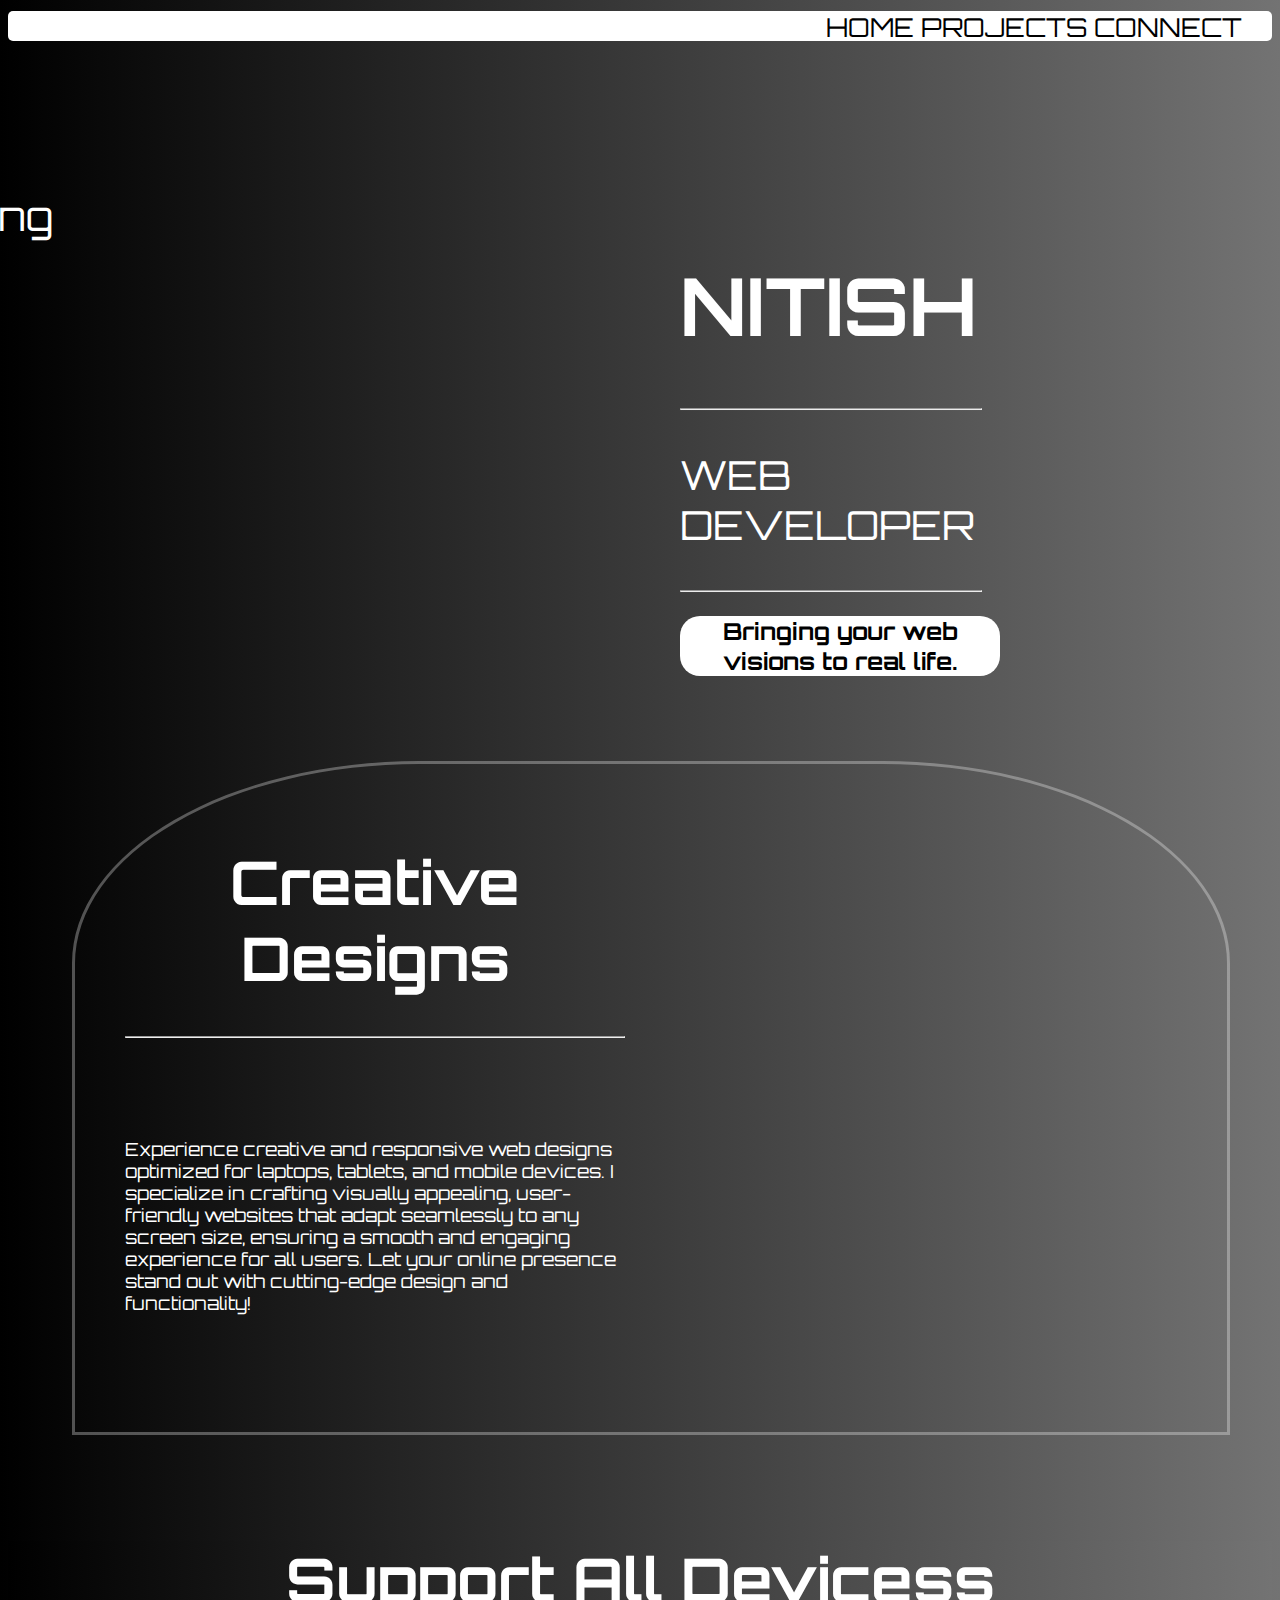
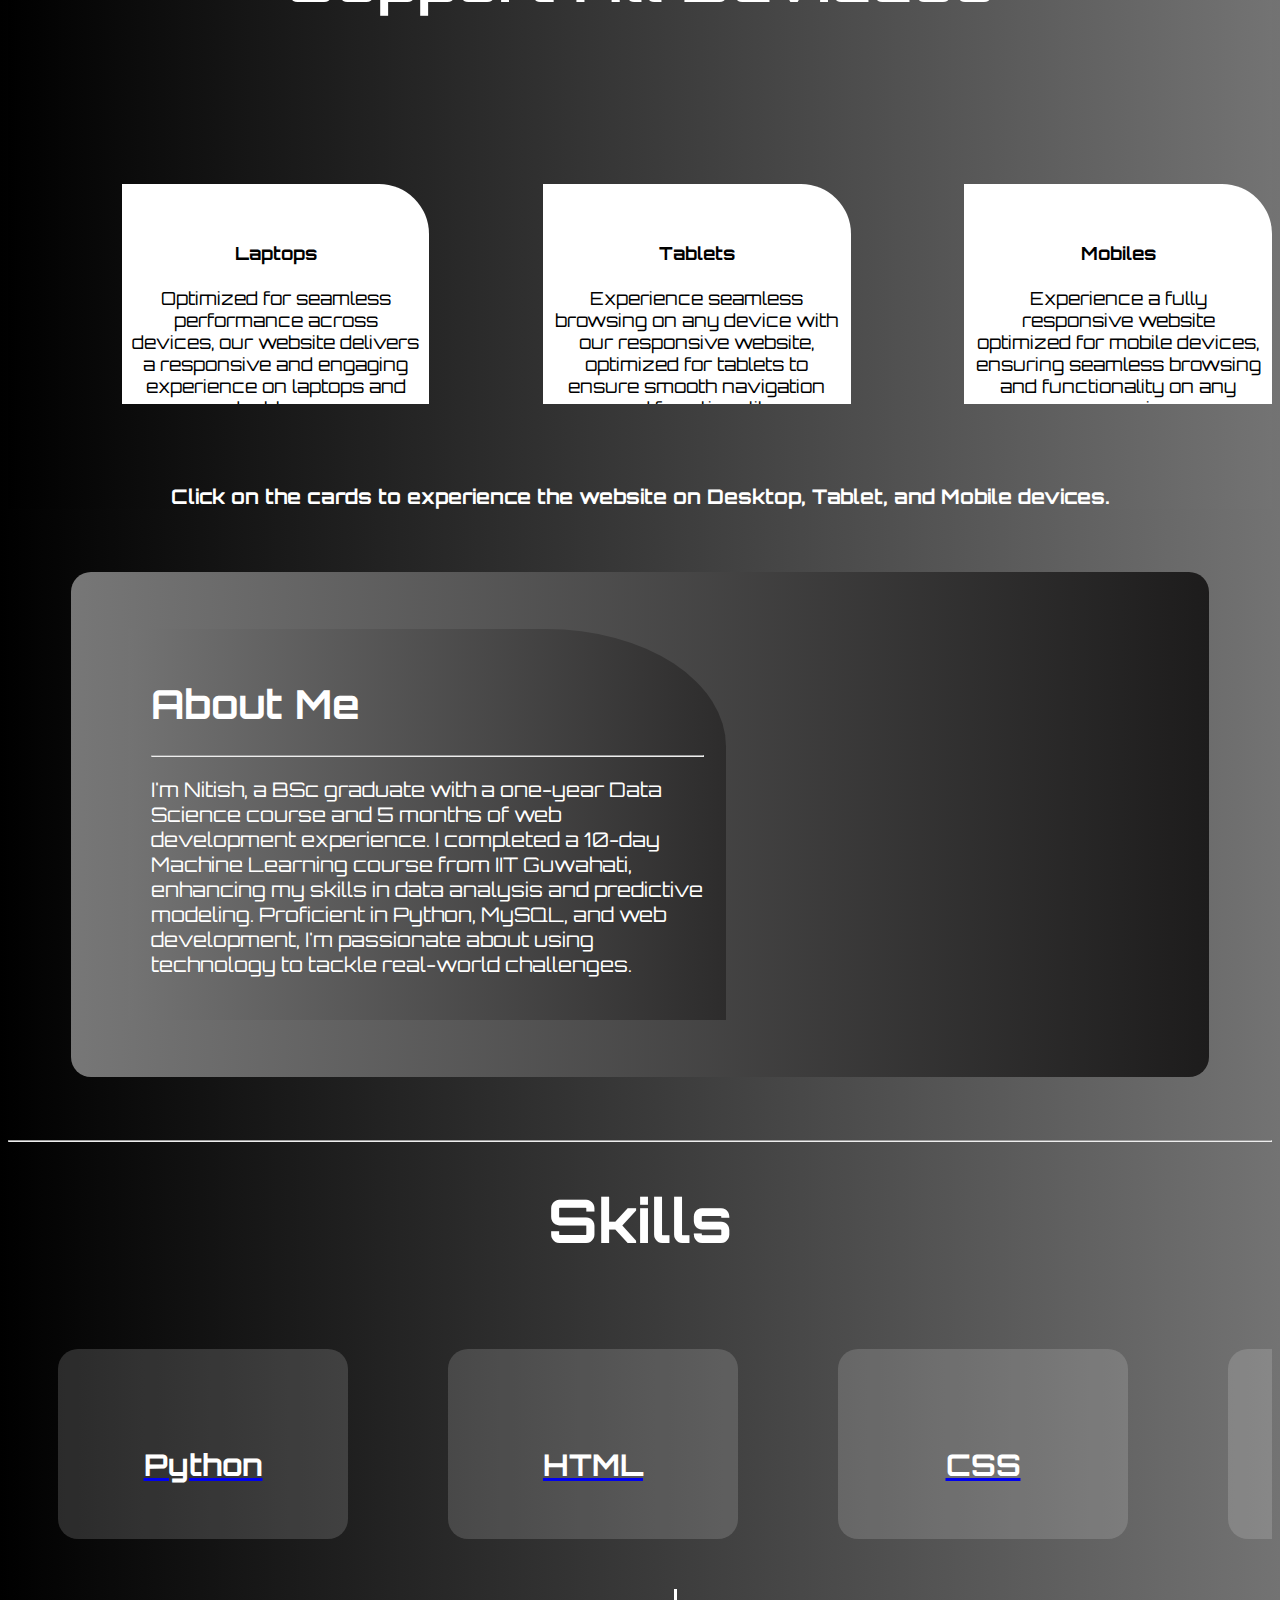
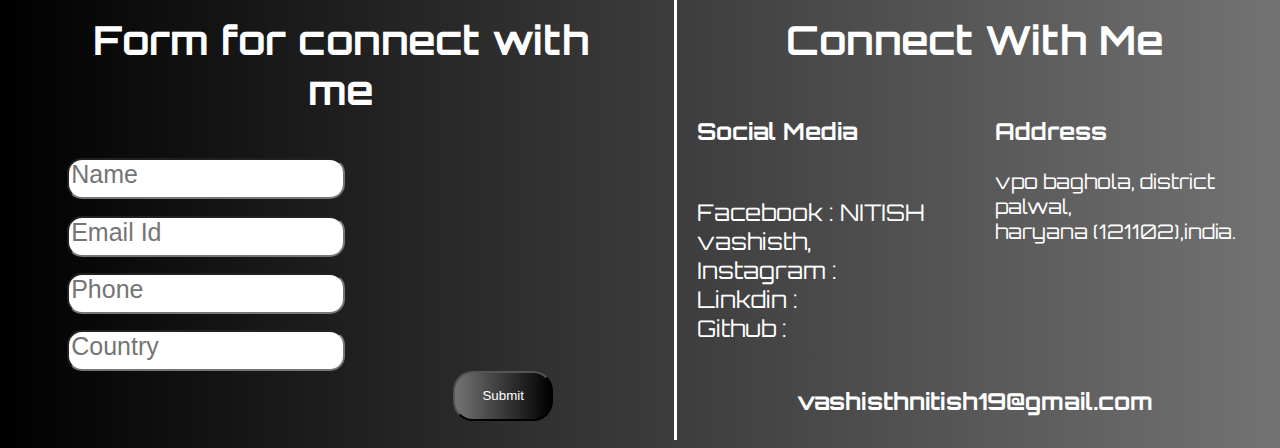
==== portfolio.html @ 12d9ccba "Add files via upload" ====
<!DOCTYPE html>
<html lang="en">
<head>
    <meta charset="UTF-8">
    <meta name="viewport" content="width=device-width, initial-scale=1.0">
    <title>portfolio</title>
    <link rel="stylesheet" href="port.css">
    <link rel="preconnect" href="https://fonts.googleapis.com">
    <link rel="preconnect" href="https://fonts.gstatic.com" crossorigin>
    <link href="https://fonts.googleapis.com/css2?family=Orbitron:wght@400..900&display=swap" rel="stylesheet">
</head>
<body class="body">
    <div class="main">
        <div>
            <div class="nave">
                <ul>
                    <td>
                        <tr>HOME</tr>
                        <tr>PROJECTS</tr>
                        <tr>CONNECT</tr>
                    </td>
                </ul>
            </div>
            <div class="img1">
                <div class="img11">
                    <img src="media/book3.png" alt="laptop.png">
                </div>
                <div class="name">
                    <h1>NITISH</h1>
                    <hr style="width: 300px; margin-right: 200px;">
                    
                    <div class="ani">
                        <p>WEB<br> DEVELOPER</p>
                    </div>
                    <hr style="width: 300px; margin-right: 200px;">
                    <div style="background-color: #ffffff;color: #000000;border-radius: 20px;font-size: 20px;width: 320px;text-align: center;">
                        <h3>Bringing your web visions to real life.</h2>
                    </div>
                </div>
            </div>
            <div>
                <video autoplay loop muted playsinline class="vid1">
                    <source src="media/vid1.mp4" type="video/mp4">
                </video>
                <!-- <img src="media/eye.webp" alt="" class="vid1"> -->
                <div class="vidbod">
                    <div class="vidcon">
                        <h1>Creative Designs</h1>
                        <hr>
                        <p style="font-size: 18px;margin-top: 100px; text-align: left;">Experience creative and responsive web designs optimized for laptops, tablets, and mobile devices. I specialize in crafting visually appealing, user-friendly websites that adapt seamlessly to any screen size, ensuring a smooth and engaging experience for all users. Let your online presence stand out with cutting-edge design and functionality!</p>
                    </div>
                    <div class="responc">
                        <img src="media/responcive.png" alt="">
                    </div>
                </div>
            </div>
            <div class="support">
                <h1>Support All Devicess</h1>
                <div class="support1">
                    <div class="prod">
                        <img src="media/7.png" alt="">
                        <h4>Laptops</h4>
                        <p>Optimized for seamless performance across devices, our website delivers a responsive and engaging experience on laptops and desktops.</p>
                    </div>
                    <div class="prod">
                        <img src="media/8.png" alt="">
                        <h4>Tablets</h4>
                        <p>Experience seamless browsing on any device with our responsive website, optimized for tablets to ensure smooth navigation and functionality.</p>
                    </div>
                    <div class="prod">
                        <img src="media/9.png" alt="">
                        <h4>Mobiles</h4>
                        <p>Experience a fully responsive website optimized for mobile devices, ensuring seamless browsing and functionality on any screen size.</p>
                    </div>
                </div>
                <h6>Click on the cards to experience the website on Desktop, Tablet, and Mobile devices.</h6>
            </div>
            <div class="about">
                <div class="abouttxt">
                    <h1>About Me</h1>
                    <hr>
                    <p>I'm Nitish, a BSc graduate with a one-year Data Science course and 5 months of web development experience. I completed a 10-day Machine Learning course from IIT Guwahati, enhancing my skills in data analysis and predictive modeling. Proficient in Python, MySQL, and web development, I'm passionate about using technology to tackle real-world challenges.</p>
                </div>
                <img src="media/1.png" alt="">
            </div>
            <hr>
            <div class="skils">
                <h1>Skills</h1>
                <div class="skils1">
                    <a href="https://www.python.org/">
                        <div class="skilsimg">
                            <img src="media/Python.webp" alt="">
                            <h4>Python</h4>
                        </div>
                    </a>
                    <a href="https://www.w3schools.com/html/">
                        <div class="skilsimg">
                            <img src="media/HTML5.png" alt="">
                            <h4>HTML</h4>
                        </div>
                    </a>
                    <a href="https://www.w3schools.com/Css/">
                        <div class="skilsimg">
                            <img src="media/CSS-Logo.png" alt="">
                            <h4>CSS</h4>
                        </div>
                    </a>
                        <a href="https://www.djangoproject.com/">
                        <div class="skilsimg">
                            <img src="media/django.png" alt="">
                            <h4>Django</h4>
                        </div>
                    </a>
                    <a href="https://www.mysql.com/">
                        <div class="skilsimg">
                            <img src="media/mysql-logo.png" alt="">
                            <h4>MySql</h4>
                        </div>
                    </a>
                    <a href="https://www.w3schools.com/js/DEFAULT.asp">
                        <div class="skilsimg">
                            <img src="media/javascript.png" alt="">
                            <h4>Javascript</h4>
                        </div>
                    </a>
                    <a href="https://numpy.org/">
                        <div class="skilsimg">
                            <img src="media/numpy-pngrepo.png" alt="">
                            <h4>Numpy</h4>
                        </div>
                    </a>
                    <a href="">
                        <div class="skilsimg">
                            <a href=""></a>
                            <img src="media/Pandas_logo.png" alt="">
                            <h4>Pandas</h4>
                        </div>
                    </a>
                    <a href="https://pandas.pydata.org/">
                        <div class="skilsimg">
                            <img src="media/power_bi.png" alt="">
                            <h4>Power Bi</h4>
                        </div>
                    </a>
                    <a href="https://matplotlib.org/">
                        <div class="skilsimg">
                            <img src="media/matplotlib.png" alt="">
                            <h4>Matplotlib</h4>
                        </div>
                    </a>
                    <a href="https://docs.python.org/3/library/tkinter.html">
                        <div class="skilsimg">
                            <img src="media/tkinter.png" alt="">
                            <h4>Tkinter</h4>
                        </div>
                    </a>
                </div>
            </div>
            <div class="connect">
                <div class="form">
                    <h1>Form for connect with me</h1>
                    <form action="" class="form1">
                        <input type="text" placeholder="Name"><br>
                        <input type="text" placeholder="Email Id"><br>
                        <input type="text" placeholder="Phone"><br>
                        <input type="text" placeholder="Country"><br>
                        <button type="submit">Submit</button>
                    </form>
                </div>
                <div class="connect1">
                    <h1>Connect With Me</h1>
                    <div class="connect2">
                        <div class="connect3" >
                            <h3>Social Media</h3>
                            <p><span style="font-size: 23px;"><iconify-icon icon="gg:instagram"></iconify-icon><br> Facebook : NITISH vashisth,<br>Instagram : <br>Linkdin : <br>Github :  </span></p>
                        </div>
                        <div class="connect3">
                            <h3>Address</h2>
                            <p>vpo baghola, district palwal,<br> haryana (121102),india.</p>
                        </div>
                    </div>
                    <h3>vashisthnitish19@gmail.com</h3>
                </div>
            </div>
        </div>
    </div>
</body>
</html>
---- port.css ----
.body{
    background: linear-gradient(90deg,#000000,#737373);
    background-repeat: no-repeat;
    background-size:cover;
    font-family: "Orbitron";
}
.img1 img{
    margin-top: 150px;
    margin-left: -200px;
    height: 500px;
    width: 1000px;
    
}
.img11{
    animation-name: aniimg;
    animation-duration: 2.5s;
}
@keyframes aniimg{
    0%{
        margin-left: -1100px;
    }
    100%{
        margin-left: 0px;
    }
}
.img1{
    height: 600px;
    color: #ffffff;
    font-size: 40px;
    margin-bottom: 100px;
    
}

.name {
    width: 500px;
    position: absolute;
    right: 100px;
    top: 50%;
    transform: translateY(-50%);
}

.ani {
    margin-right: 500px;
    animation-name: anitxt;
    animation-duration: 5s;
    animation-fill-mode: forwards;
    animation-delay: 2s;
}

@keyframes anitxt {
    0% {
        transform: translateX(0px);
    }
    40% {
        margin-right: -200px;
        transform: rotate(85deg); 
        animation-timing-function: ease-in; 
    }
    80% {
        transform: translateY(-10px) translateX(-50px) rotate(25deg);
        animation-timing-function: ease-out;
    }
    100% {
        transform: translateY(0px) translateX(0px) rotate(0deg);
    }
}
.nave{
    background-color: #ffffff;
    text-align: right;
    padding-right: 30px;
    margin-top: -15px;
    border-radius: 5px;
    height: 30px;
    font-size: 26px;
}
.vid1{
    position: absolute;
    width: 100%;
    height: 100%;
    overflow: hidden;
    object-fit: cover;
}
.vidbod{
    position:absolute;
    margin-top:20px;
    padding-top: 40px;
    margin-left: 5%;
    border: 10px;
    border: solid;
    border-color: #ffffff4e;
    border-radius: 30% 30% 0% 0%;
    width: 90%;
    display: flex;
}
.vidcon{
    margin-left: 50px;
    z-index: 1;
    color: #ffffff;
    font-size: 30px;
    width: 500px;
    padding-bottom: 100px;
    text-align: center;
}
.responc img{
    border-radius: 100px 100px 0px 0px;
    margin-top: 20%;
    margin-left: 20%;
    width: 600px;
}
.support{
    background: linear-gradient(90deg,#000000,#737373);
    margin-top: 900px;
    color: #ffffff;
    font-size: 30px;
    text-align: center;
}
.support1{
    display: flex;
    height: 380px;
}
.prod{
    width: 300px;
    height: 200px;
    background-color: #ffffff;
    color: #000000;
    font-size: 18px;
    margin-left: 9%;
    margin-top: 10%;
    padding: 10px;
    overflow: hidden;
    transition: 0.8s;
    border-radius: 0px 50px 0px 0px;
}
.prod:hover{
    margin-top: 0%;
    height: 380px;
    border-radius: 0px 50px 0px 50px;
}
.prod img{
    margin-top: 20px;
    height: 130px;
}
.abouttxt{
    width: 600px;
    color: #ffffff;
    background: linear-gradient(90deg, #737373, rgb(45, 44, 44));
    /* opacity: 0.5; */
    padding: 2%;
    border-radius: 0% 30% 0% 0%;
    margin: 5%;
}
.about{
    display: flex;
    margin: 5%;
    width: 90%;
    overflow: hidden;
    font-size: 20px;
    background: linear-gradient(90deg, #777777, rgb(29, 28, 28));
    border-radius: 20px;
}
.about img{
    width: 400px;
    margin-bottom: -0px;
    margin-left: 5%;
}
.skils{
    color: #ffffff;
    text-align: center;
    font-size: 30px;
    
}
.skils1{
    display: flex;
    overflow: scroll;
}
.skils1 a:hover{
    color: white;
}
.skilsimg{
    color: #ffffff;
    margin-top: 1px;
    width: 250px;
    height: 150px;
    padding: 20px;
    background-color: #ffffff27;
    border-radius: 20px;
    margin: 50px;
}
.skilsimg:hover{
    margin-top: 0px;
    border-color: #fffefe09;
    border: solid;
}
.skilsimg img{
    height: 70px;
    width: auto;
}
.connect1{
    margin-right:0px;
    margin-left: auto;
    text-align: center;
    color: #ffffff;
    width: 50%;
    font-size: 20px;
    border-left: solid;
}
.connect2{
    display: flex;
}
.connect3{
    width: 50%;
    margin-left: 20px;
    text-align: left;
}
.connect{
    display: flex;
}
.form{
    text-align: center;
    color: #ffffff;
    font-size: 20px;
    margin-left: 5%;
    margin-right: 5%;
    
}
.form1 input{
    height: 35px;
    width: 50%;
    border-radius: 15px;
    margin-left: -50%;
    margin-top: 3%;
    /* background-color: red; */
}
.form1 input::placeholder{
    font-size: 25px;
}
.form1 button{
    height: 50px;
    width: 100px;
    border-radius: 20px;
    color: #ffffff;
    position: relative;
    right: -30%;
    background: linear-gradient(90deg,#737373, #000000);
}
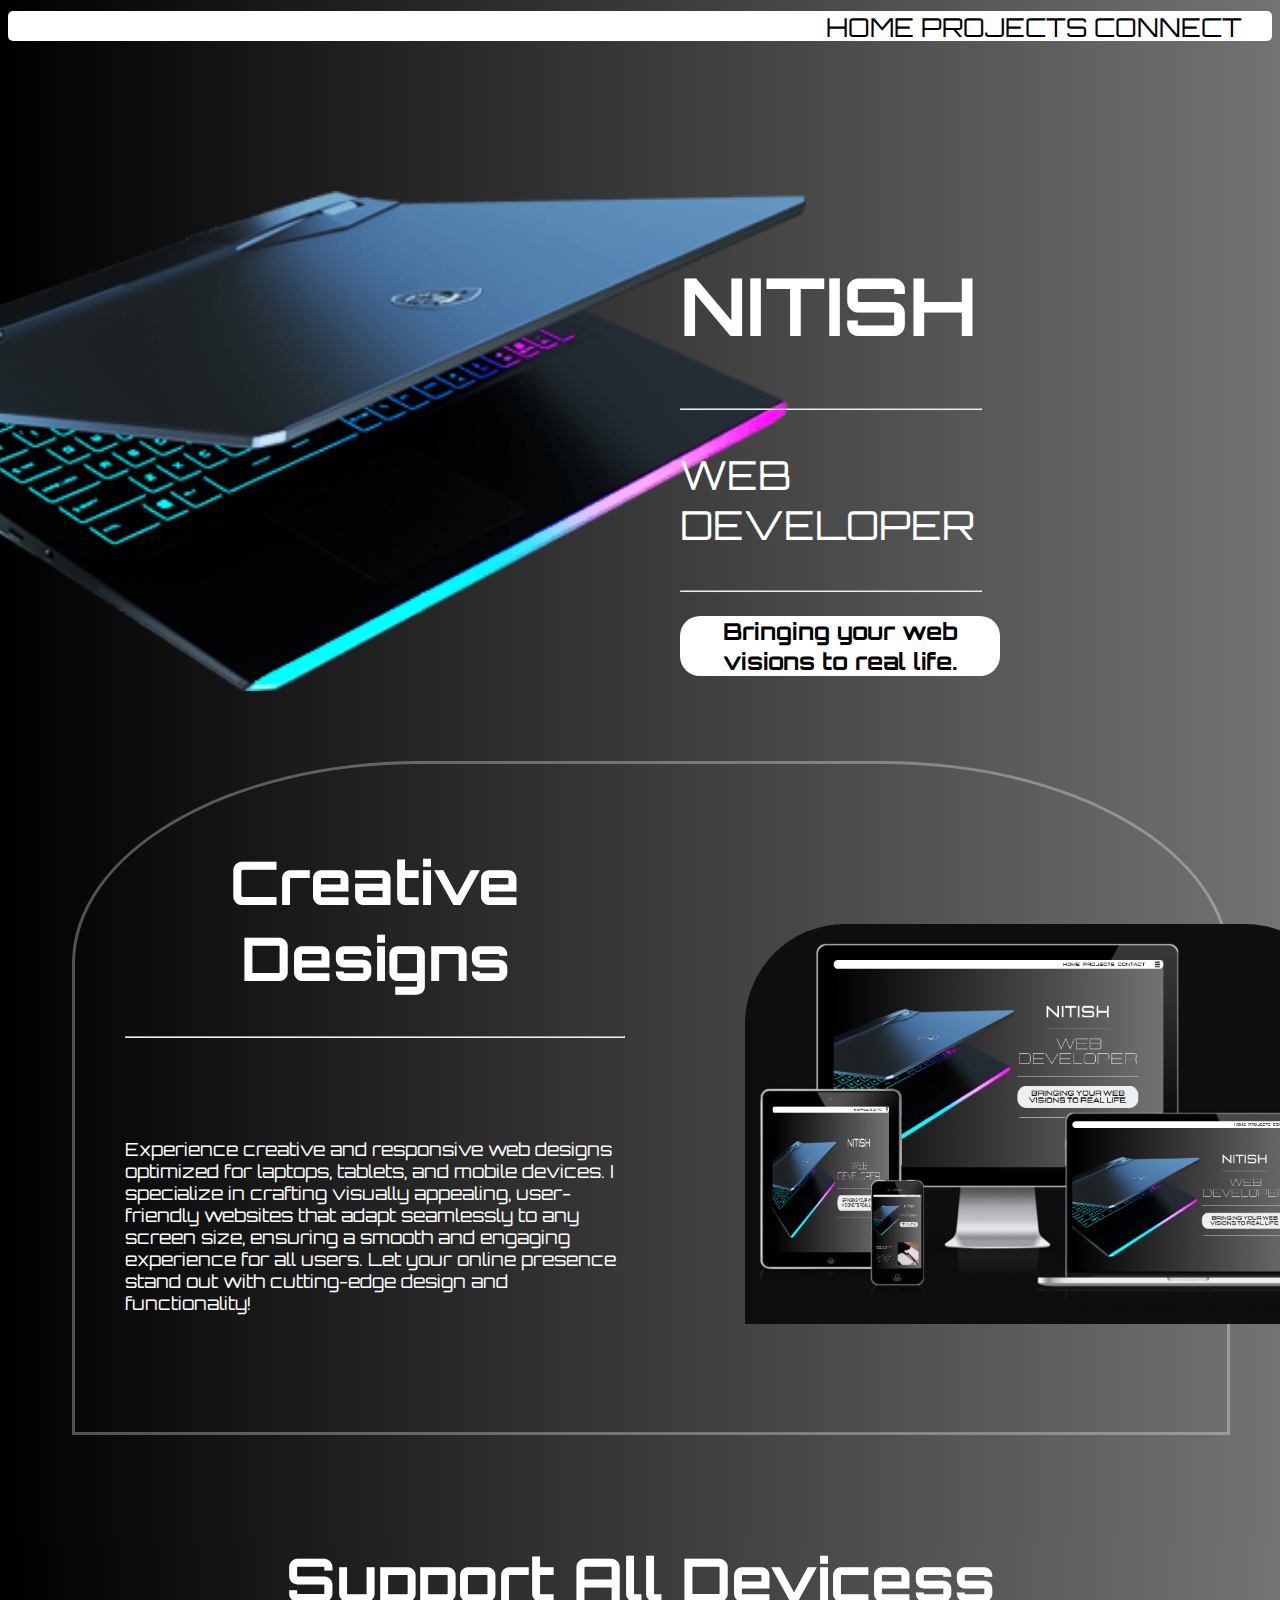
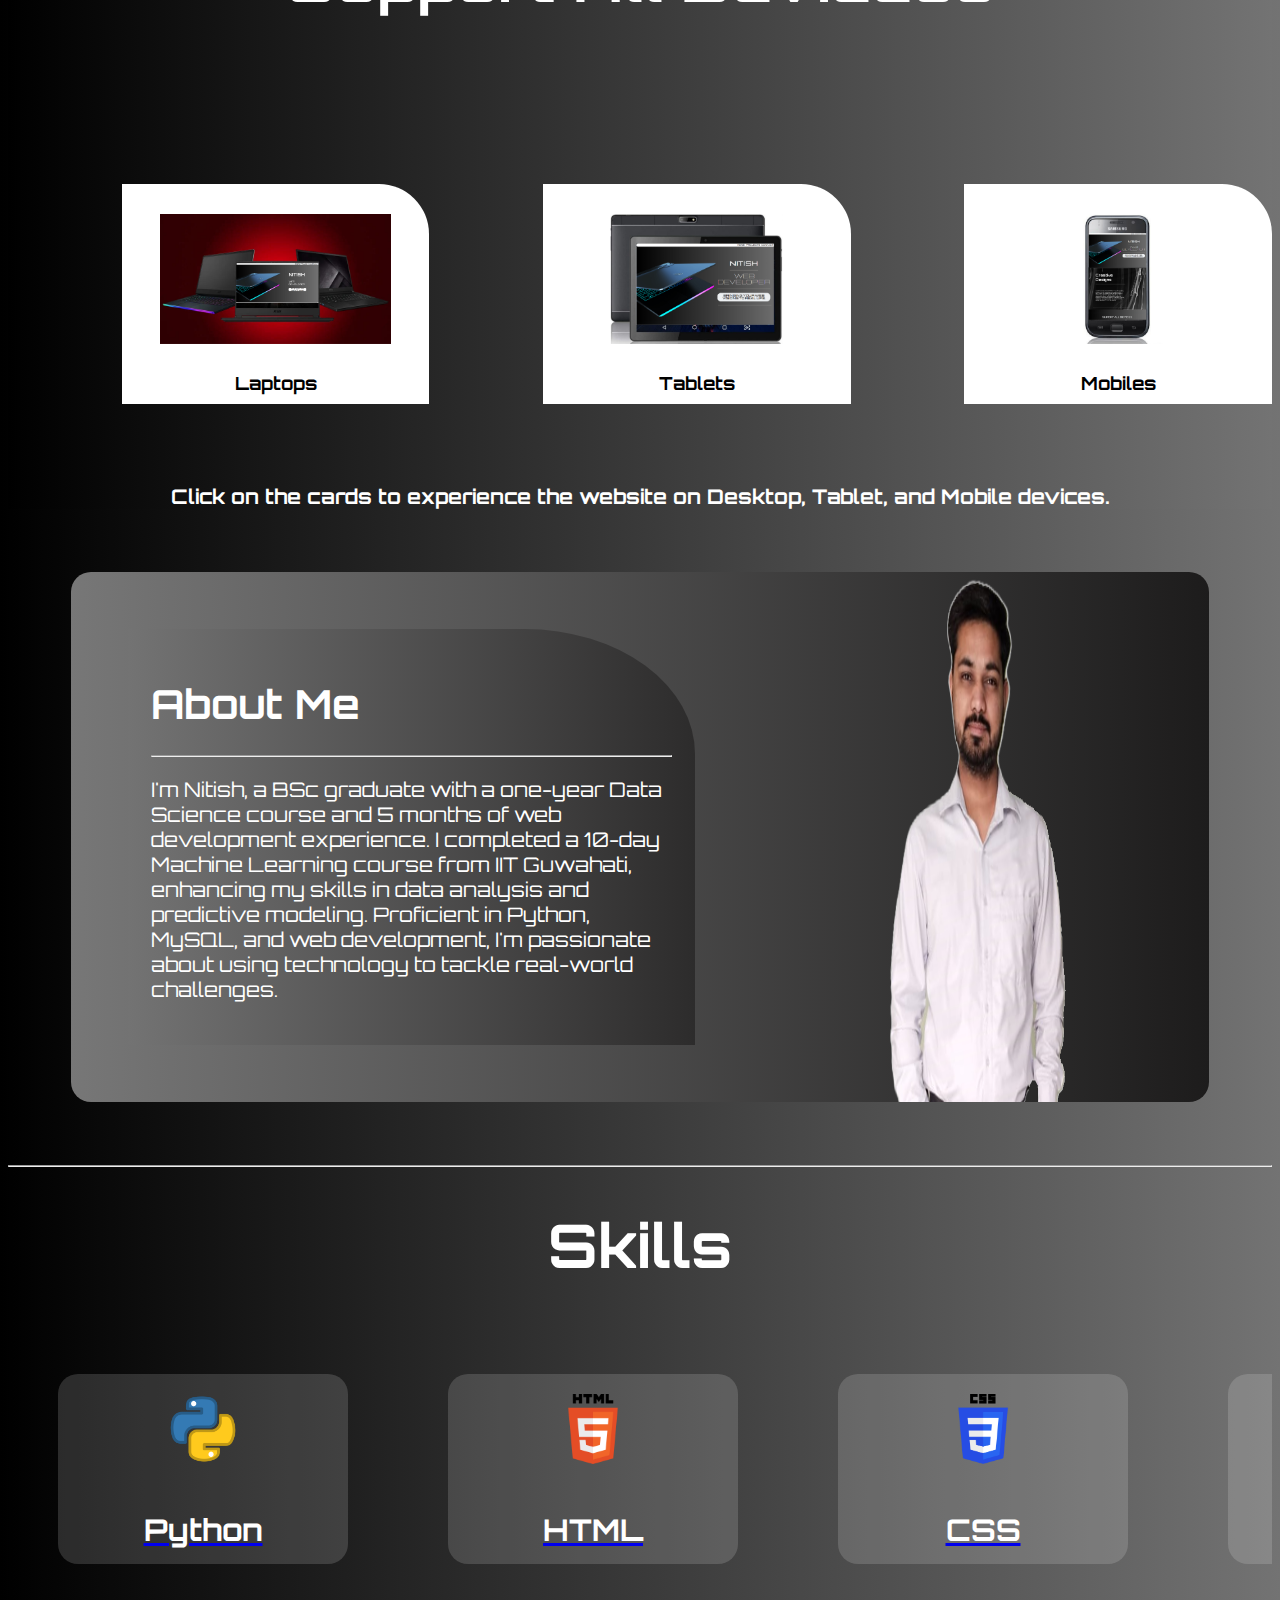
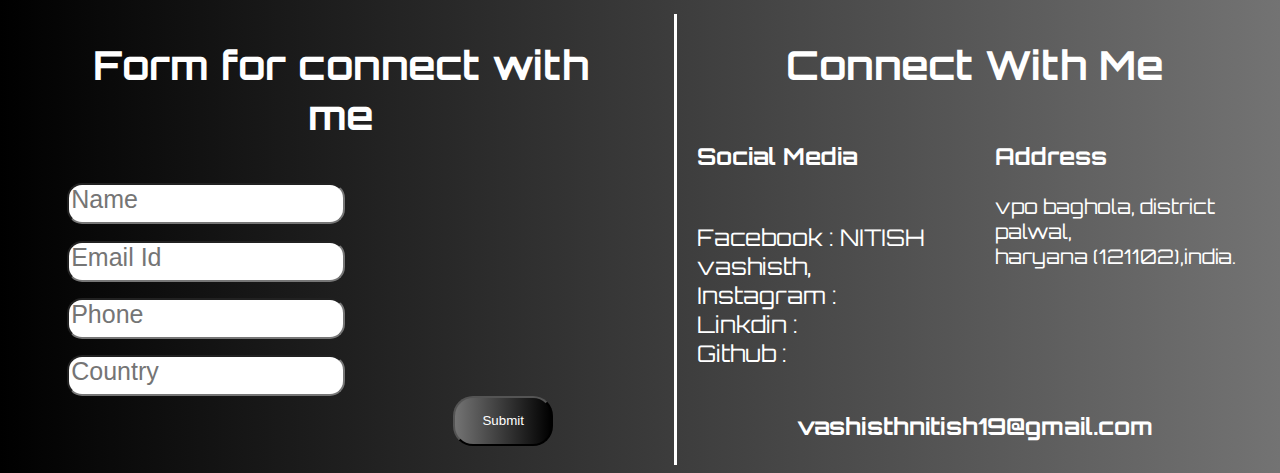
==== commit 017c44e2: "Update portfolio.html" ====
--- a/portfolio.html
+++ b/portfolio.html
@@ -40,7 +40,7 @@
             </div>
             <div>
                 <video autoplay loop muted playsinline class="vid1">
-                    <source src="media/vid1.mp4" type="video/mp4">
+                    <source src="https://videos.pexels.com/video-files/10617218/10617218-uhd_2732_1440_25fps.mp4" type="video/mp4">
                 </video>
                 <!-- <img src="media/eye.webp" alt="" class="vid1"> -->
                 <div class="vidbod">
@@ -185,4 +185,4 @@
         </div>
     </div>
 </body>
-</html>+</html>
